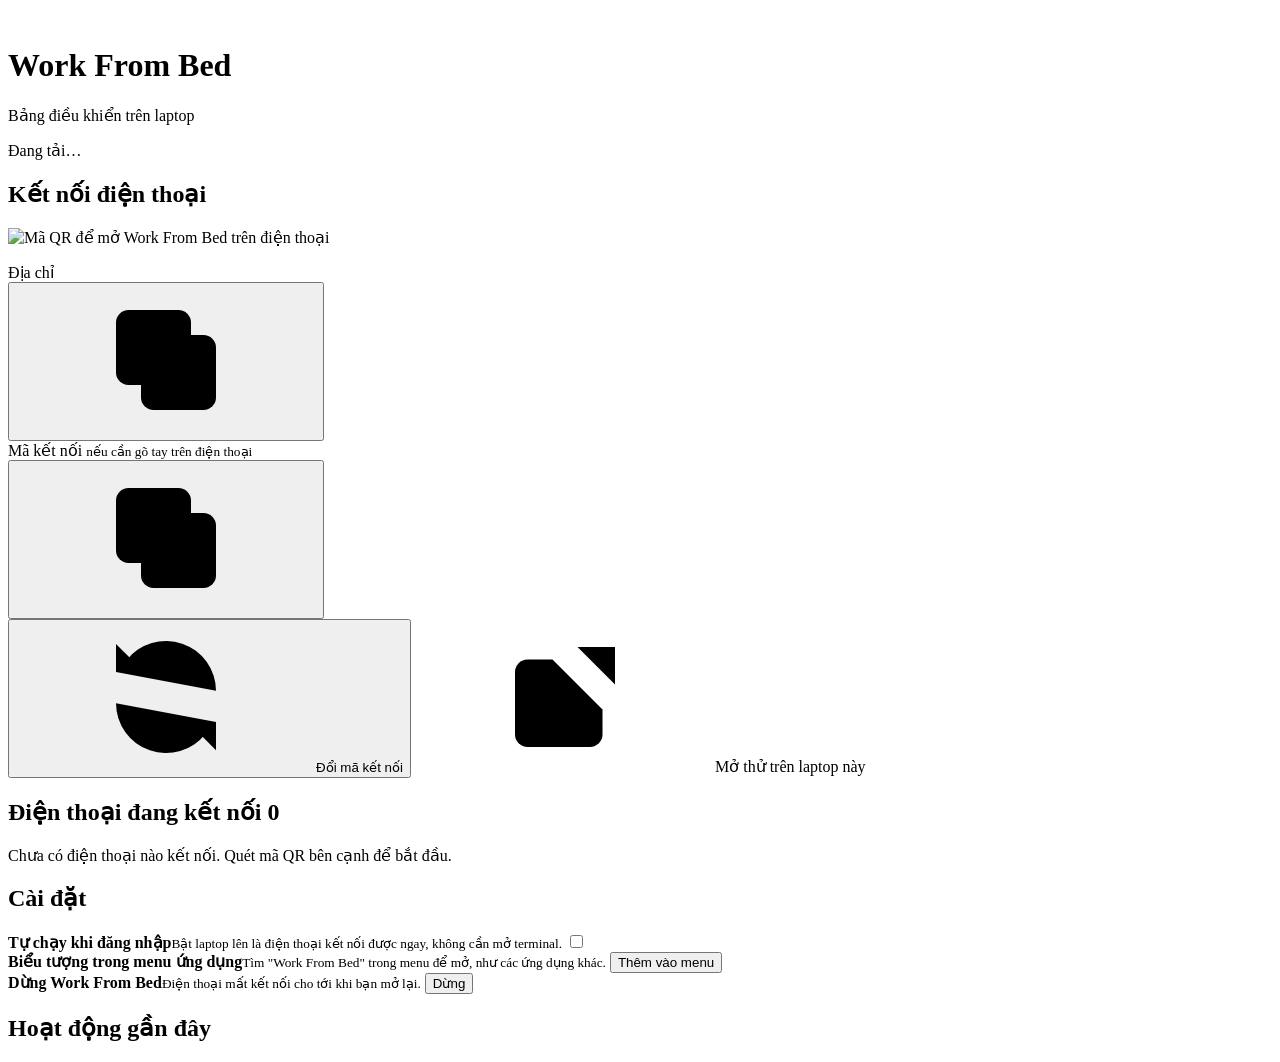
==== static/admin.html @ 80b207d4 "Work From Bed: điều khiển laptop Linux từ điện thoại qua trình duyệt - Truyền màn hình qua WebSocket" ====
<!doctype html>
<html lang="vi">
<head>
<meta charset="utf-8">
<meta name="viewport" content="width=device-width, initial-scale=1">
<title>Work From Bed</title>
<link rel="icon" href="/s/icon.svg" type="image/svg+xml">
<link rel="stylesheet" href="/s/admin.css">
</head>
<body>

<svg width="0" height="0" style="position:absolute" aria-hidden="true">
  <symbol id="i-phone" viewBox="0 0 24 24"><rect x="6" y="2.5" width="12" height="19" rx="2.5"/><path d="M11 18.5h2"/></symbol>
  <symbol id="i-copy" viewBox="0 0 24 24"><rect x="8" y="8" width="12" height="12" rx="2"/><path d="M16 8V6a2 2 0 0 0-2-2H6a2 2 0 0 0-2 2v8a2 2 0 0 0 2 2h2"/></symbol>
  <symbol id="i-refresh" viewBox="0 0 24 24"><path d="M20 11a8 8 0 0 0-14.3-4.9L4 8"/><path d="M4 3.5V8h4.5"/><path d="M4 13a8 8 0 0 0 14.3 4.9L20 16"/><path d="M20 20.5V16h-4.5"/></symbol>
  <symbol id="i-external" viewBox="0 0 24 24"><path d="M14 4h6v6M20 4l-9 9"/><path d="M18 14v4a2 2 0 0 1-2 2H6a2 2 0 0 1-2-2V8a2 2 0 0 1 2-2h4"/></symbol>
</svg>

<header class="top">
  <div class="brand">
    <img src="/s/icon.svg" alt="">
    <div><h1>Work From Bed</h1><p>Bảng điều khiển trên laptop</p></div>
  </div>
  <div class="pill" id="status"><span class="dot"></span><span id="status-text">Đang tải…</span></div>
</header>

<main class="grid">
  <section class="card connect" aria-labelledby="h-connect">
    <h2 id="h-connect">Kết nối điện thoại</h2>
    <div class="tabs" id="tabs" role="tablist"></div>
    <div class="qr"><img id="qr" alt="Mã QR để mở Work From Bed trên điện thoại"></div>
    <ol class="steps" id="steps"></ol>

    <div class="field">
      <span class="label">Địa chỉ</span>
      <div class="copyrow"><code id="url"></code><button class="btn icon" data-copy="url" title="Sao chép địa chỉ" aria-label="Sao chép địa chỉ"><svg class="i"><use href="#i-copy"/></svg></button></div>
    </div>
    <div class="field">
      <span class="label">Mã kết nối <small>nếu cần gõ tay trên điện thoại</small></span>
      <div class="copyrow"><code id="token" class="token"></code><button class="btn icon" data-copy="token" title="Sao chép mã" aria-label="Sao chép mã"><svg class="i"><use href="#i-copy"/></svg></button></div>
    </div>
    <div class="actions">
      <button class="btn" id="new-token"><svg class="i"><use href="#i-refresh"/></svg>Đổi mã kết nối</button>
      <a class="btn" id="try-local" target="_blank" rel="noopener"><svg class="i"><use href="#i-external"/></svg>Mở thử trên laptop này</a>
    </div>
  </section>

  <div class="col">
    <section class="card" aria-labelledby="h-clients">
      <h2 id="h-clients">Điện thoại đang kết nối <span class="count" id="client-count">0</span></h2>
      <ul class="clients" id="clients"></ul>
      <p class="empty" id="clients-empty">Chưa có điện thoại nào kết nối. Quét mã QR bên cạnh để bắt đầu.</p>
    </section>

    <section class="card" aria-labelledby="h-settings">
      <h2 id="h-settings">Cài đặt</h2>
      <label class="setting" id="autostart-row">
        <span><b>Tự chạy khi đăng nhập</b><small>Bật laptop lên là điện thoại kết nối được ngay, không cần mở terminal.</small></span>
        <input type="checkbox" class="switch" id="autostart">
      </label>
      <div class="setting" id="menu-row">
        <span><b>Biểu tượng trong menu ứng dụng</b><small>Tìm "Work From Bed" trong menu để mở, như các ứng dụng khác.</small></span>
        <button class="btn" id="menu">Thêm vào menu</button>
      </div>
      <p class="note" id="docker-note" hidden>Đang chạy trong Docker. Bật tự chạy khi đăng nhập bằng lệnh <code>./docker.sh autostart on</code>.</p>
      <div class="setting">
        <span><b>Dừng Work From Bed</b><small>Điện thoại mất kết nối cho tới khi bạn mở lại.</small></span>
        <button class="btn danger" id="stop">Dừng</button>
      </div>
    </section>

    <section class="card" aria-labelledby="h-events">
      <h2 id="h-events">Hoạt động gần đây</h2>
      <ul class="events" id="events"></ul>
    </section>
  </div>
</main>

<div class="overlay" id="offline" hidden>
  <div class="card">
    <h2>Work From Bed không chạy</h2>
    <p>Mở lại bằng biểu tượng trong menu ứng dụng, hoặc chạy <code>./run.sh</code> trong thư mục dự án. Trang này sẽ tự kết nối lại.</p>
  </div>
</div>
<div id="toast" role="status" aria-live="polite"></div>

<script src="/s/admin.js"></script>
</body>
</html>
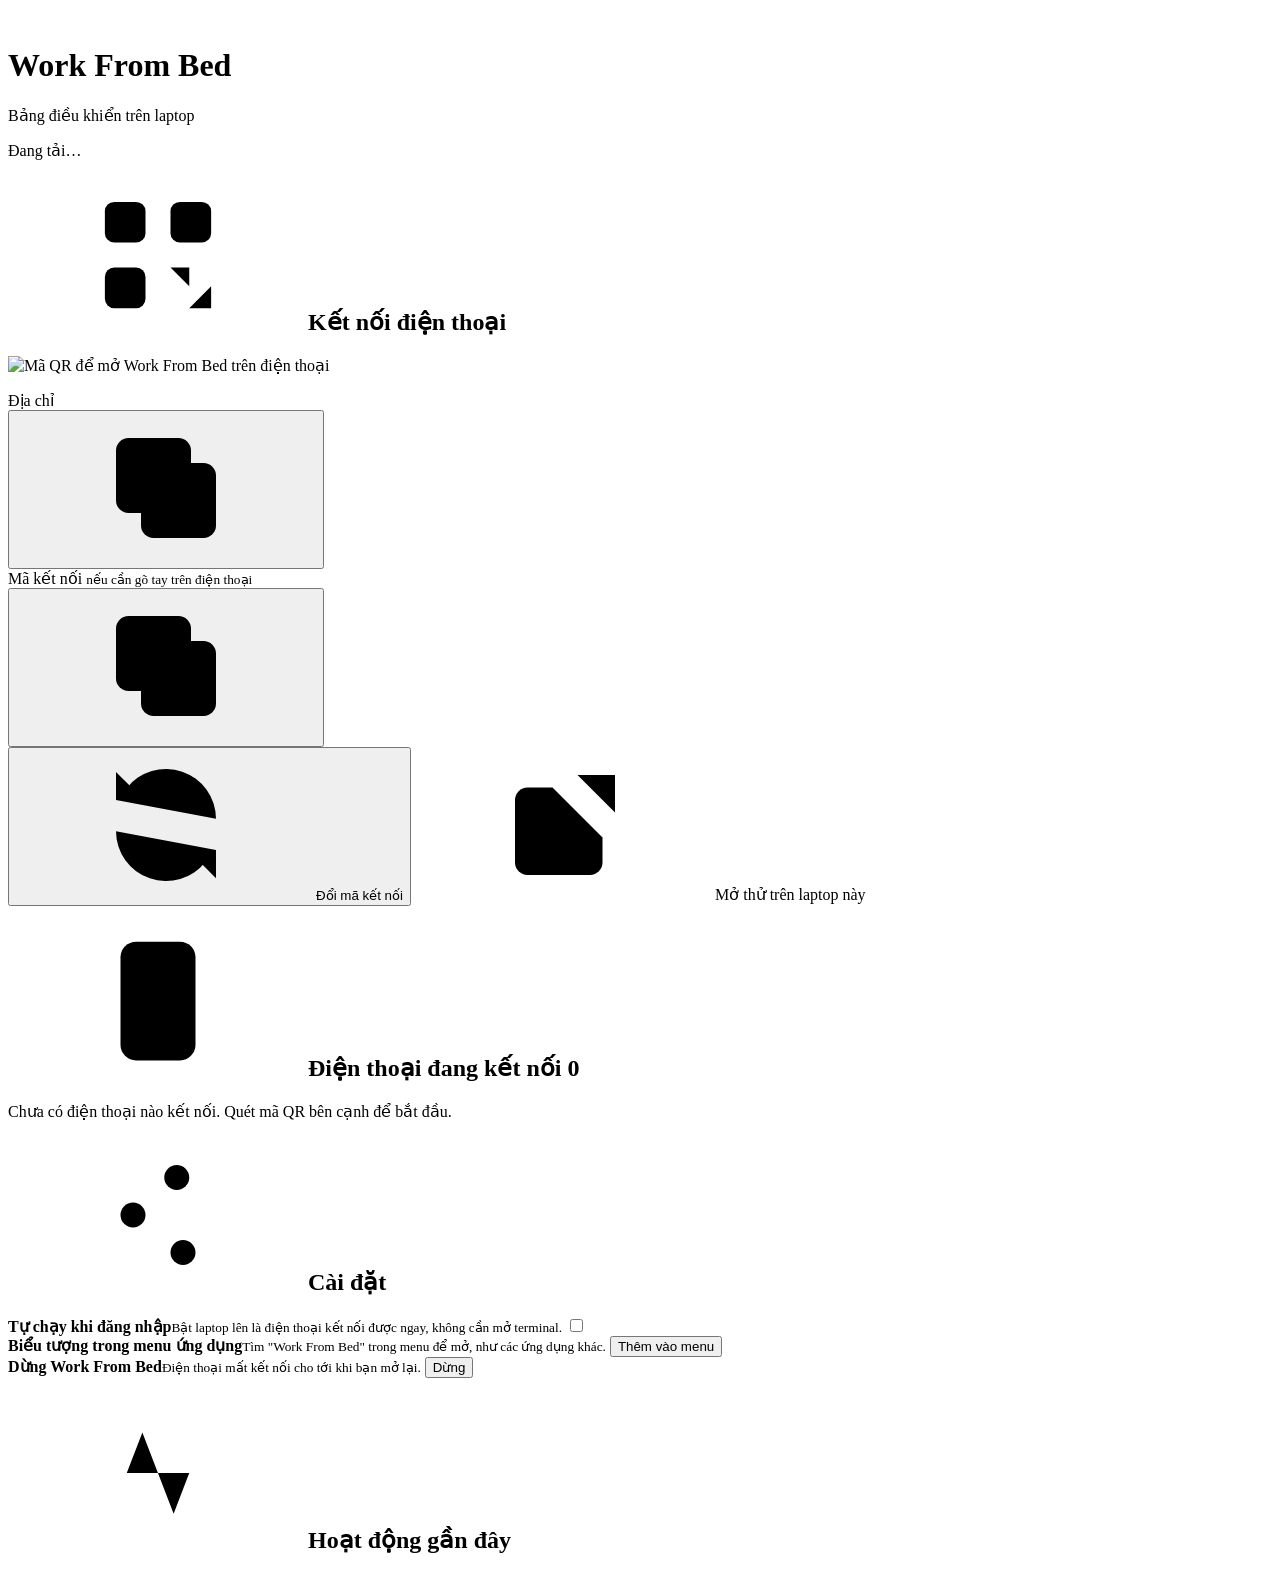
==== commit d7580ccf: "Giao diện mới, bàn phím rời, truyền âm thanh, tắt loa laptop khi nghe trên điện thoại - Giao diện: f" ====
--- a/static/admin.html
+++ b/static/admin.html
@@ -5,6 +5,7 @@
 <meta name="viewport" content="width=device-width, initial-scale=1">
 <title>Work From Bed</title>
 <link rel="icon" href="/s/icon.svg" type="image/svg+xml">
+<link rel="stylesheet" href="/s/fonts.css">
 <link rel="stylesheet" href="/s/admin.css">
 </head>
 <body>
@@ -13,6 +14,9 @@
   <symbol id="i-phone" viewBox="0 0 24 24"><rect x="6" y="2.5" width="12" height="19" rx="2.5"/><path d="M11 18.5h2"/></symbol>
   <symbol id="i-copy" viewBox="0 0 24 24"><rect x="8" y="8" width="12" height="12" rx="2"/><path d="M16 8V6a2 2 0 0 0-2-2H6a2 2 0 0 0-2 2v8a2 2 0 0 0 2 2h2"/></symbol>
   <symbol id="i-refresh" viewBox="0 0 24 24"><path d="M20 11a8 8 0 0 0-14.3-4.9L4 8"/><path d="M4 3.5V8h4.5"/><path d="M4 13a8 8 0 0 0 14.3 4.9L20 16"/><path d="M20 20.5V16h-4.5"/></symbol>
+  <symbol id="i-qr" viewBox="0 0 24 24"><rect x="3.5" y="3.5" width="6.5" height="6.5" rx="1.5"/><rect x="14" y="3.5" width="6.5" height="6.5" rx="1.5"/><rect x="3.5" y="14" width="6.5" height="6.5" rx="1.5"/><path d="M14 14h3v3M20.5 14v.01M14 20.5h.01M17 20.5h3.5V17"/></symbol>
+  <symbol id="i-sliders" viewBox="0 0 24 24"><path d="M4 6h9M17 6h3M4 12h2M10 12h10M4 18h10M18 18h2"/><circle cx="15" cy="6" r="2"/><circle cx="8" cy="12" r="2"/><circle cx="16" cy="18" r="2"/></symbol>
+  <symbol id="i-activity" viewBox="0 0 24 24"><path d="M3 12h4l2.5-6.5 5 13 2.5-6.5h4"/></symbol>
   <symbol id="i-external" viewBox="0 0 24 24"><path d="M14 4h6v6M20 4l-9 9"/><path d="M18 14v4a2 2 0 0 1-2 2H6a2 2 0 0 1-2-2V8a2 2 0 0 1 2-2h4"/></symbol>
 </svg>
 
@@ -26,7 +30,7 @@
 
 <main class="grid">
   <section class="card connect" aria-labelledby="h-connect">
-    <h2 id="h-connect">Kết nối điện thoại</h2>
+    <h2 id="h-connect"><span class="hicon"><svg class="i"><use href="#i-qr"/></svg></span>Kết nối điện thoại</h2>
     <div class="tabs" id="tabs" role="tablist"></div>
     <div class="qr"><img id="qr" alt="Mã QR để mở Work From Bed trên điện thoại"></div>
     <ol class="steps" id="steps"></ol>
@@ -47,13 +51,13 @@
 
   <div class="col">
     <section class="card" aria-labelledby="h-clients">
-      <h2 id="h-clients">Điện thoại đang kết nối <span class="count" id="client-count">0</span></h2>
+      <h2 id="h-clients"><span class="hicon"><svg class="i"><use href="#i-phone"/></svg></span>Điện thoại đang kết nối <span class="count" id="client-count">0</span></h2>
       <ul class="clients" id="clients"></ul>
       <p class="empty" id="clients-empty">Chưa có điện thoại nào kết nối. Quét mã QR bên cạnh để bắt đầu.</p>
     </section>
 
     <section class="card" aria-labelledby="h-settings">
-      <h2 id="h-settings">Cài đặt</h2>
+      <h2 id="h-settings"><span class="hicon"><svg class="i"><use href="#i-sliders"/></svg></span>Cài đặt</h2>
       <label class="setting" id="autostart-row">
         <span><b>Tự chạy khi đăng nhập</b><small>Bật laptop lên là điện thoại kết nối được ngay, không cần mở terminal.</small></span>
         <input type="checkbox" class="switch" id="autostart">
@@ -70,7 +74,7 @@
     </section>
 
     <section class="card" aria-labelledby="h-events">
-      <h2 id="h-events">Hoạt động gần đây</h2>
+      <h2 id="h-events"><span class="hicon"><svg class="i"><use href="#i-activity"/></svg></span>Hoạt động gần đây</h2>
       <ul class="events" id="events"></ul>
     </section>
   </div>
